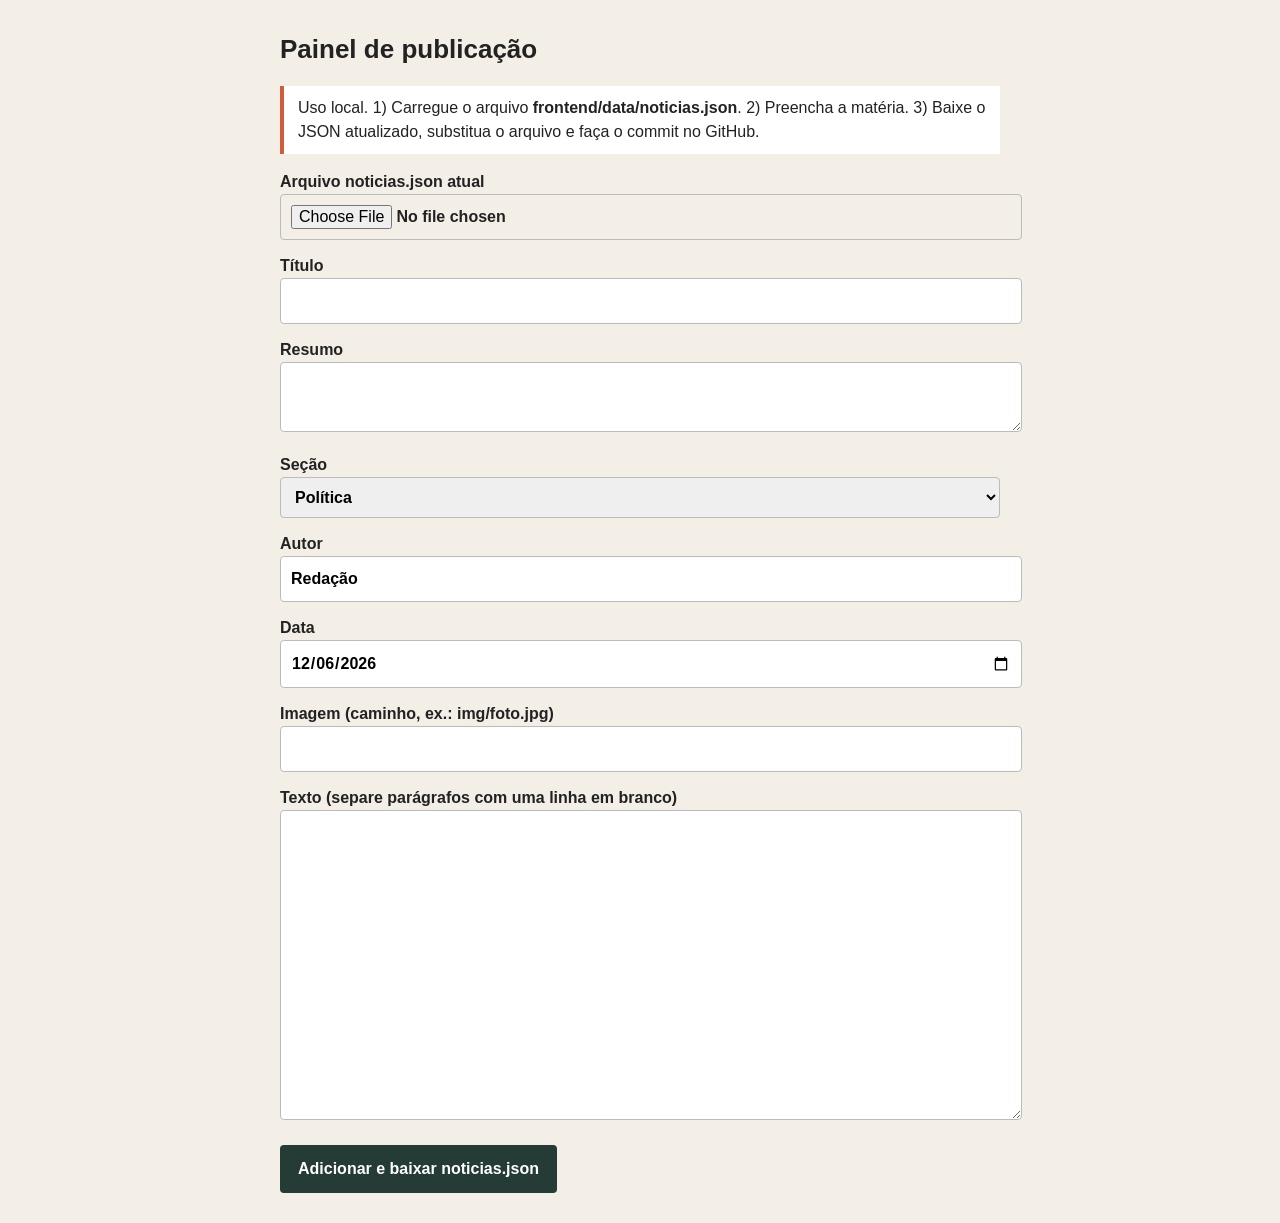
==== admin/index.html @ 68d09b9b "Primeira versão do site Vozes da Classe" ====
<!doctype html>
<html lang="pt-BR"><head><meta charset="utf-8"><meta name="viewport" content="width=device-width,initial-scale=1">
<title>Painel — Vozes da Classe</title>
<style>
body{font:16px/1.5 Helvetica,Arial,sans-serif;max-width:720px;margin:30px auto;padding:0 16px;background:#f3eee6;color:#222}
h1{font-size:26px}label{display:block;margin-top:14px;font-weight:700}
input,select,textarea{width:100%;padding:10px;font:inherit;border:1px solid #bbb;border-radius:4px}
button{margin-top:18px;padding:12px 18px;font:inherit;font-weight:700;background:#243b36;color:#fff;border:0;border-radius:4px;cursor:pointer}
.aviso{background:#fff;border-left:4px solid #cf5c3d;padding:10px 14px}
</style></head><body>
<h1>Painel de publicação</h1>
<p class="aviso">Uso local. 1) Carregue o arquivo <b>frontend/data/noticias.json</b>. 2) Preencha a matéria. 3) Baixe o JSON atualizado, substitua o arquivo e faça o commit no GitHub.</p>
<label>Arquivo noticias.json atual <input type="file" id="arq" accept=".json"></label>
<label>Título <input id="titulo"></label>
<label>Resumo <textarea id="resumo" rows="2"></textarea></label>
<label>Seção <select id="categoria">
<option value="politica">Política</option><option value="cidades">Cidades</option><option value="trabalho">Trabalho</option>
<option value="direitos-sociais">Direitos Sociais</option><option value="economia">Economia</option><option value="cultura">Cultura</option>
<option value="educacao">Educação</option><option value="meio-ambiente">Meio Ambiente</option></select></label>
<label>Autor <input id="autor" value="Redação"></label>
<label>Data <input type="date" id="data"></label>
<label>Imagem (caminho, ex.: img/foto.jpg) <input id="imagem"></label>
<label>Texto (separe parágrafos com uma linha em branco) <textarea id="corpo" rows="12"></textarea></label>
<button id="gerar">Adicionar e baixar noticias.json</button>
<p id="msg" role="status"></p>
<script>
let lista=[];const $=i=>document.getElementById(i);
$('data').valueAsDate=new Date();
$('arq').onchange=async e=>{try{lista=JSON.parse(await e.target.files[0].text());$('msg').textContent=lista.length+' matérias carregadas.'}
 catch{$('msg').textContent='Arquivo inválido.'}};
const slug=s=>s.normalize('NFD').replace(/[\u0300-\u036f]/g,'').toLowerCase().replace(/[^a-z0-9]+/g,'-').replace(/^-|-$/g,'');
$('gerar').onclick=()=>{
 if(!$('titulo').value.trim()||!$('corpo').value.trim()){$('msg').textContent='Preencha título e texto.';return}
 let id=slug($('titulo').value);if(lista.some(n=>n.id===id))id+='-'+Date.now().toString(36);
 lista.push({id,titulo:$('titulo').value.trim(),resumo:$('resumo').value.trim(),categoria:$('categoria').value,
  autor:$('autor').value.trim(),data:$('data').value,imagem:$('imagem').value.trim(),legenda:'',
  corpo:$('corpo').value.split(/\n\s*\n/).map(p=>p.trim()).filter(Boolean)});
 const a=document.createElement('a');a.href=URL.createObjectURL(new Blob([JSON.stringify(lista,null,2)],{type:'application/json'}));
 a.download='noticias.json';a.click();$('msg').textContent='Matéria adicionada. Substitua frontend/data/noticias.json e faça o commit.'};
</script></body></html>
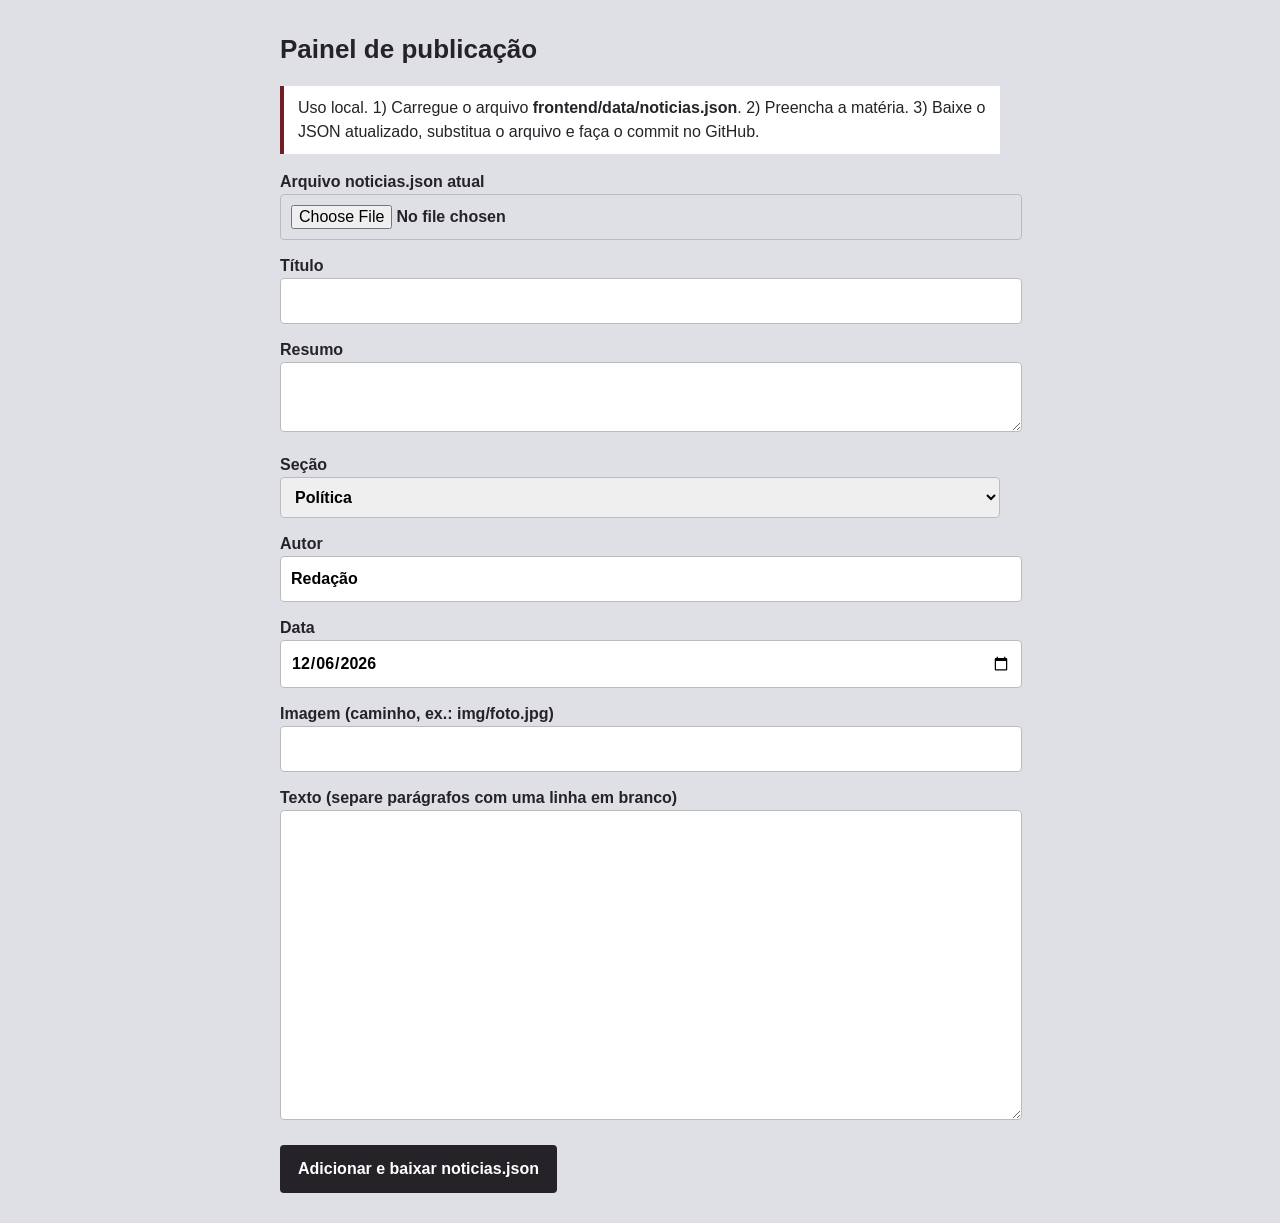
==== commit 6ffad0e6: "Nova paleta de cores" ====
--- a/admin/index.html
+++ b/admin/index.html
@@ -2,11 +2,11 @@
 <html lang="pt-BR"><head><meta charset="utf-8"><meta name="viewport" content="width=device-width,initial-scale=1">
 <title>Painel — Vozes da Classe</title>
 <style>
-body{font:16px/1.5 Helvetica,Arial,sans-serif;max-width:720px;margin:30px auto;padding:0 16px;background:#f3eee6;color:#222}
+body{font:16px/1.5 Helvetica,Arial,sans-serif;max-width:720px;margin:30px auto;padding:0 16px;background:#dfe0e5;color:#252228}
 h1{font-size:26px}label{display:block;margin-top:14px;font-weight:700}
 input,select,textarea{width:100%;padding:10px;font:inherit;border:1px solid #bbb;border-radius:4px}
-button{margin-top:18px;padding:12px 18px;font:inherit;font-weight:700;background:#243b36;color:#fff;border:0;border-radius:4px;cursor:pointer}
-.aviso{background:#fff;border-left:4px solid #cf5c3d;padding:10px 14px}
+button{margin-top:18px;padding:12px 18px;font:inherit;font-weight:700;background:#252228;color:#fff;border:0;border-radius:4px;cursor:pointer}
+.aviso{background:#fff;border-left:4px solid #711b22;padding:10px 14px}
 </style></head><body>
 <h1>Painel de publicação</h1>
 <p class="aviso">Uso local. 1) Carregue o arquivo <b>frontend/data/noticias.json</b>. 2) Preencha a matéria. 3) Baixe o JSON atualizado, substitua o arquivo e faça o commit no GitHub.</p>
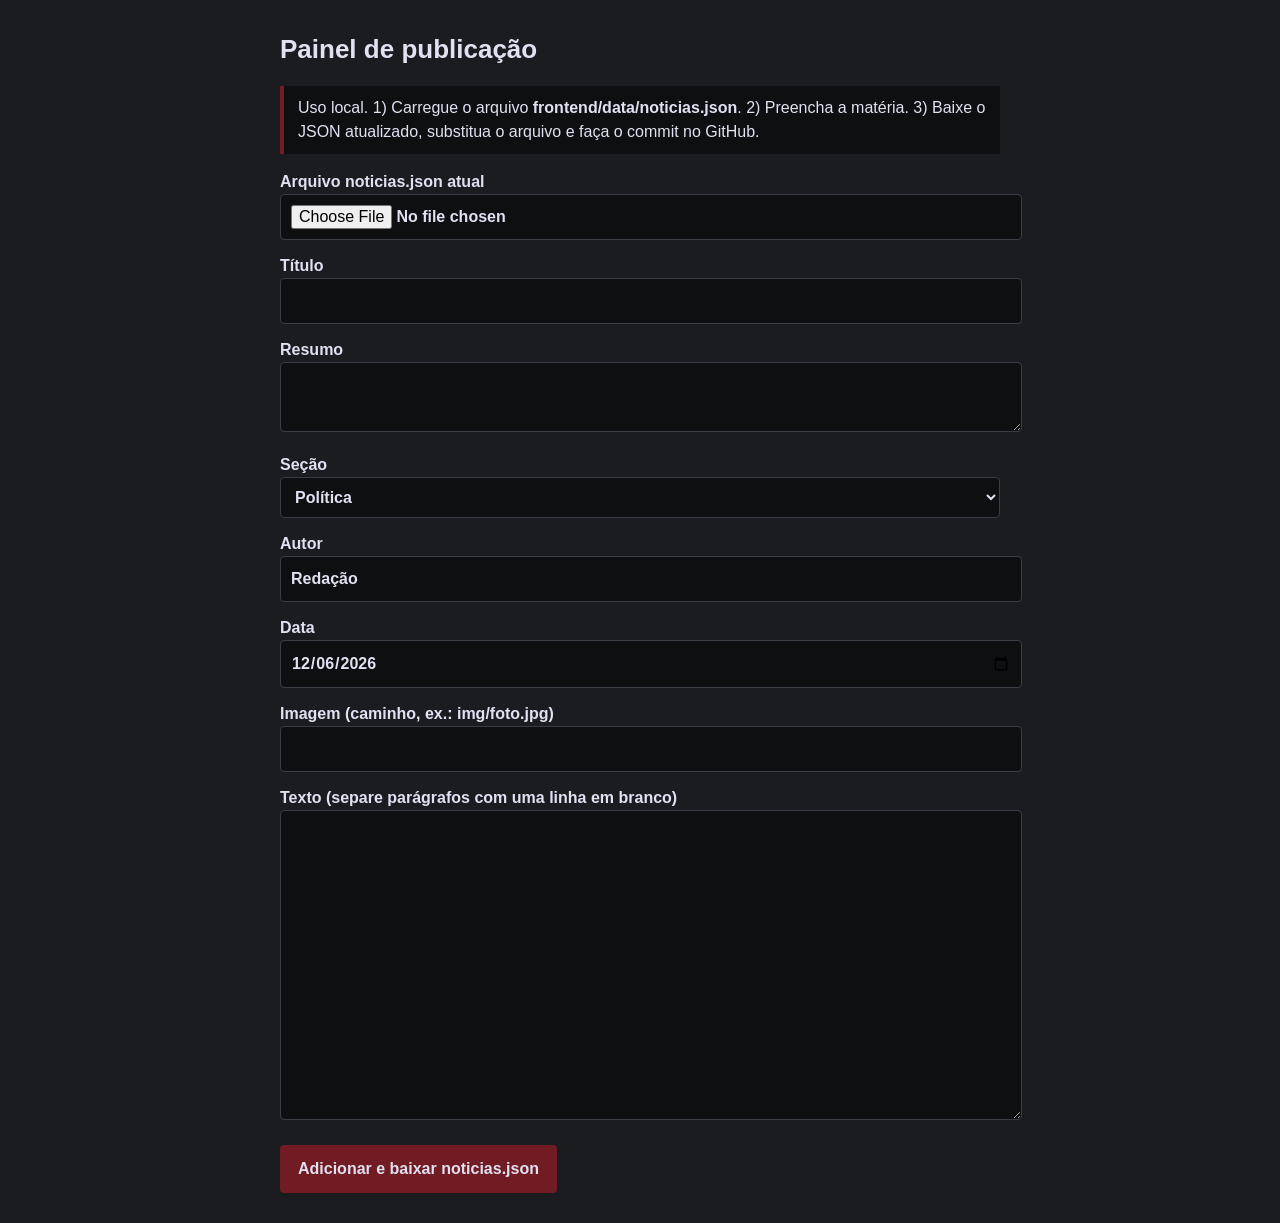
==== commit fa569c9b: "Design escuro com nova paleta" ====
--- a/admin/index.html
+++ b/admin/index.html
@@ -2,11 +2,11 @@
 <html lang="pt-BR"><head><meta charset="utf-8"><meta name="viewport" content="width=device-width,initial-scale=1">
 <title>Painel — Vozes da Classe</title>
 <style>
-body{font:16px/1.5 Helvetica,Arial,sans-serif;max-width:720px;margin:30px auto;padding:0 16px;background:#dfe0e5;color:#252228}
+body{font:16px/1.5 Helvetica,Arial,sans-serif;max-width:720px;margin:30px auto;padding:0 16px;background:#1a1c20;color:#e1e1f2}
 h1{font-size:26px}label{display:block;margin-top:14px;font-weight:700}
-input,select,textarea{width:100%;padding:10px;font:inherit;border:1px solid #bbb;border-radius:4px}
-button{margin-top:18px;padding:12px 18px;font:inherit;font-weight:700;background:#252228;color:#fff;border:0;border-radius:4px;cursor:pointer}
-.aviso{background:#fff;border-left:4px solid #711b22;padding:10px 14px}
+input,select,textarea{width:100%;padding:10px;font:inherit;background:#0d0f11;color:#e1e1f2;border:1px solid #3a3d45;border-radius:4px}
+button{margin-top:18px;padding:12px 18px;font:inherit;font-weight:700;background:#711b22;color:#e1e1f2;border:0;border-radius:4px;cursor:pointer}
+.aviso{background:#0d0f11;border-left:4px solid #711b22;padding:10px 14px}
 </style></head><body>
 <h1>Painel de publicação</h1>
 <p class="aviso">Uso local. 1) Carregue o arquivo <b>frontend/data/noticias.json</b>. 2) Preencha a matéria. 3) Baixe o JSON atualizado, substitua o arquivo e faça o commit no GitHub.</p>
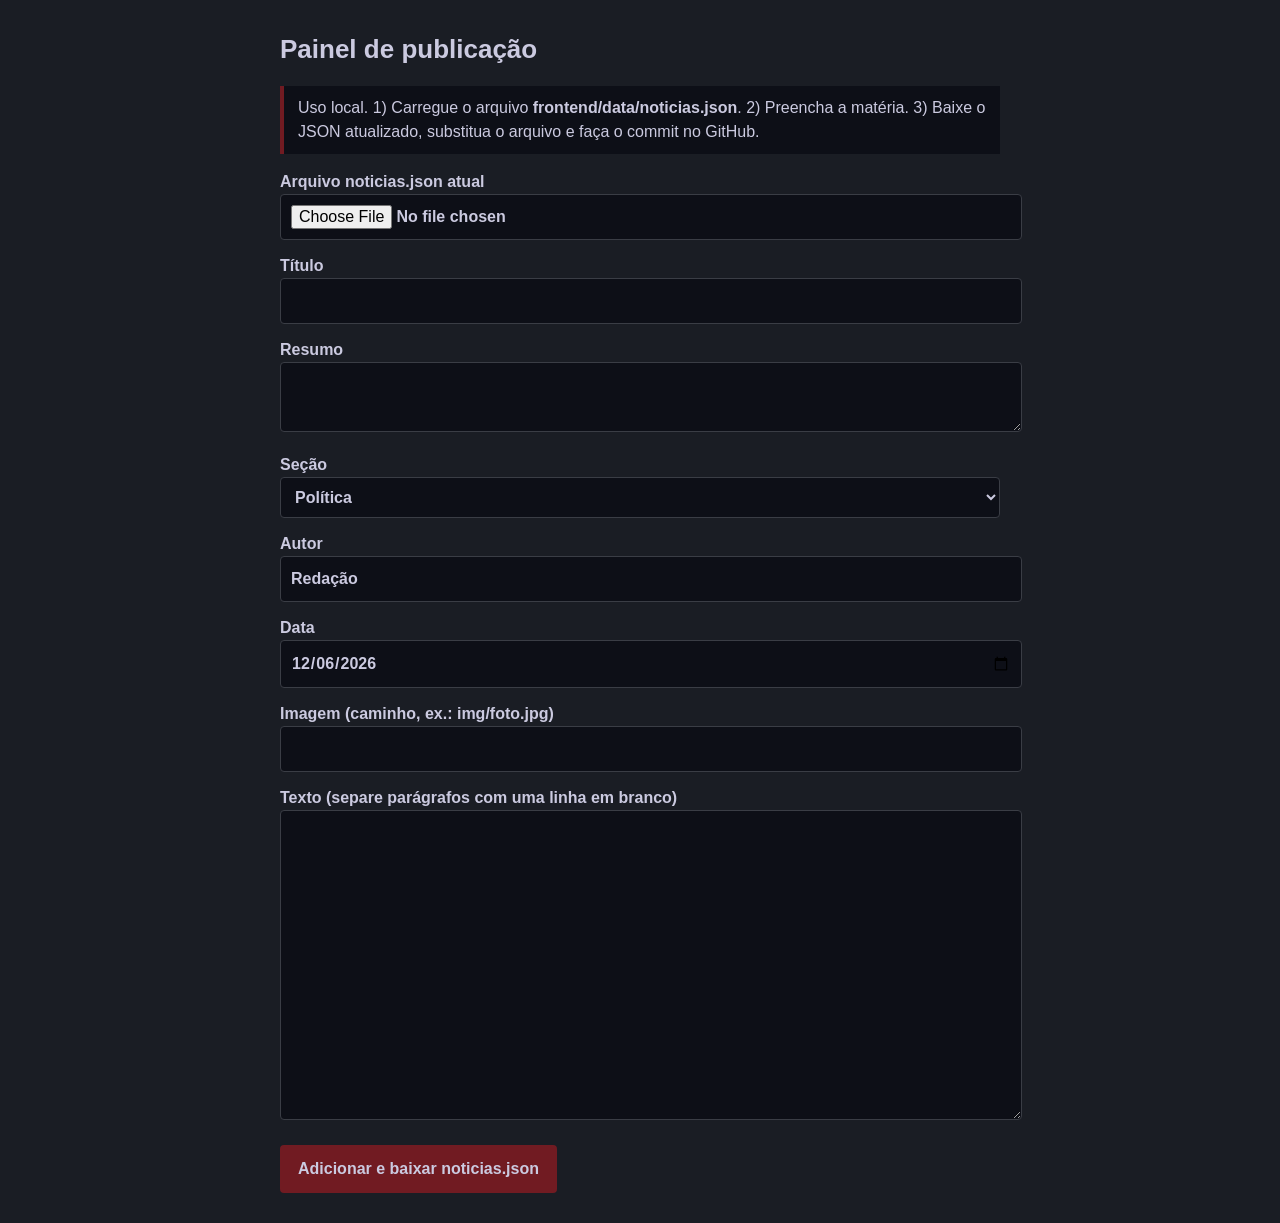
==== commit d7b39f8c: "Outra correção de design" ====
--- a/admin/index.html
+++ b/admin/index.html
@@ -2,11 +2,11 @@
 <html lang="pt-BR"><head><meta charset="utf-8"><meta name="viewport" content="width=device-width,initial-scale=1">
 <title>Painel — Vozes da Classe</title>
 <style>
-body{font:16px/1.5 Helvetica,Arial,sans-serif;max-width:720px;margin:30px auto;padding:0 16px;background:#1a1c20;color:#e1e1f2}
+body{font:16px/1.5 Helvetica,Arial,sans-serif;max-width:720px;margin:30px auto;padding:0 16px;background:#1a1d24;color:#cbcae0}
 h1{font-size:26px}label{display:block;margin-top:14px;font-weight:700}
-input,select,textarea{width:100%;padding:10px;font:inherit;background:#0d0f11;color:#e1e1f2;border:1px solid #3a3d45;border-radius:4px}
-button{margin-top:18px;padding:12px 18px;font:inherit;font-weight:700;background:#711b22;color:#e1e1f2;border:0;border-radius:4px;cursor:pointer}
-.aviso{background:#0d0f11;border-left:4px solid #711b22;padding:10px 14px}
+input,select,textarea{width:100%;padding:10px;font:inherit;background:#0d0f17;color:#cbcae0;border:1px solid #3a3d45;border-radius:4px}
+button{margin-top:18px;padding:12px 18px;font:inherit;font-weight:700;background:#711b22;color:#cbcae0;border:0;border-radius:4px;cursor:pointer}
+.aviso{background:#0d0f17;border-left:4px solid #711b22;padding:10px 14px}
 </style></head><body>
 <h1>Painel de publicação</h1>
 <p class="aviso">Uso local. 1) Carregue o arquivo <b>frontend/data/noticias.json</b>. 2) Preencha a matéria. 3) Baixe o JSON atualizado, substitua o arquivo e faça o commit no GitHub.</p>
